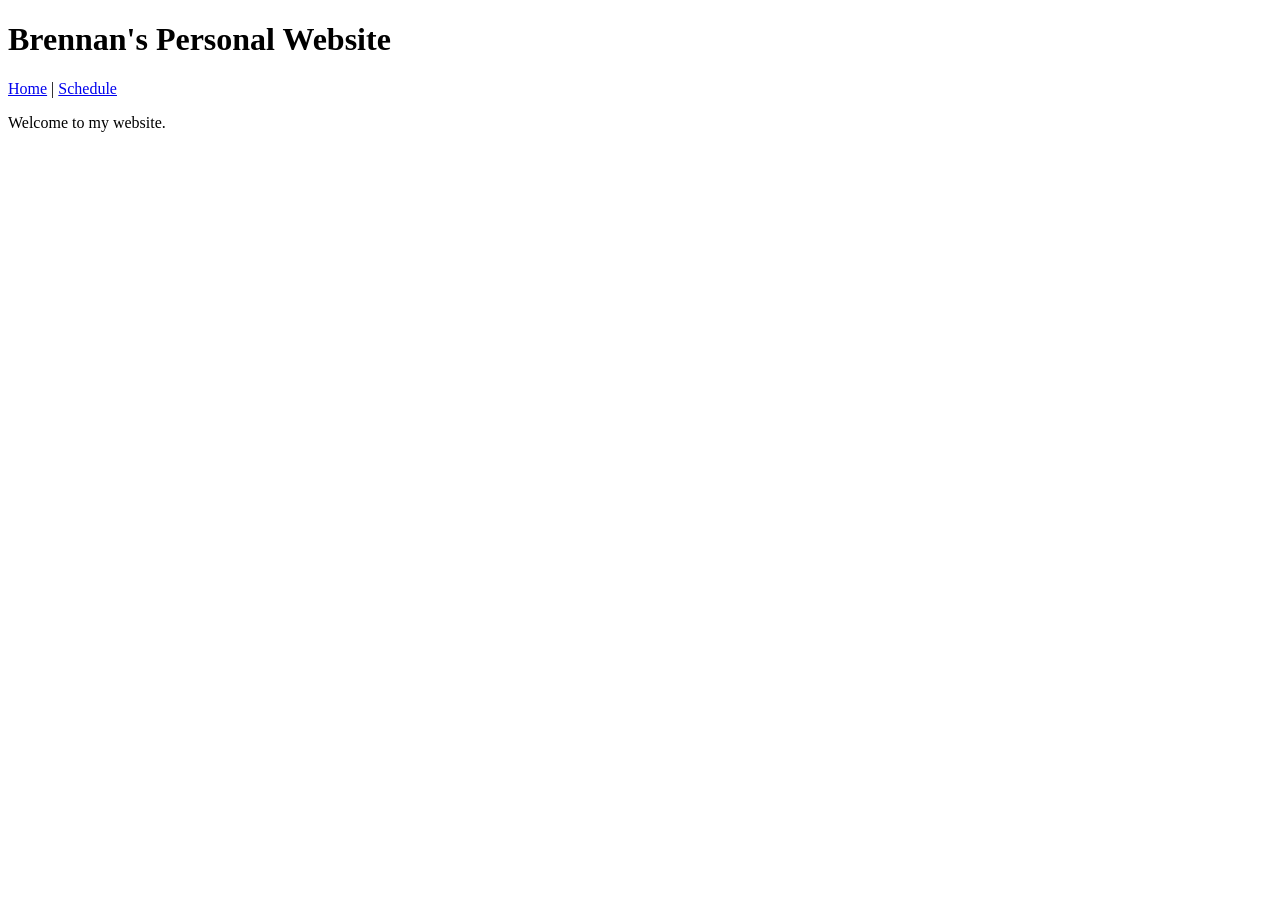
==== index.html @ 2e49db79 "Add index and schedule HTML files" ====
<!DOCTYPE html>
<html lang="en">
<head>
    <meta charset="UTF-8">
    <title>Brennan's Website</title>
    <link rel="stylesheet" href="style/stylesheet.css">
</head>

<body>

<h1>Brennan's Personal Website</h1>

<nav>
<a href="index.html">Home</a> |
<a href="schedule.html">Schedule</a>
</nav>

<p>Welcome to my website.</p>

</body>
</html>
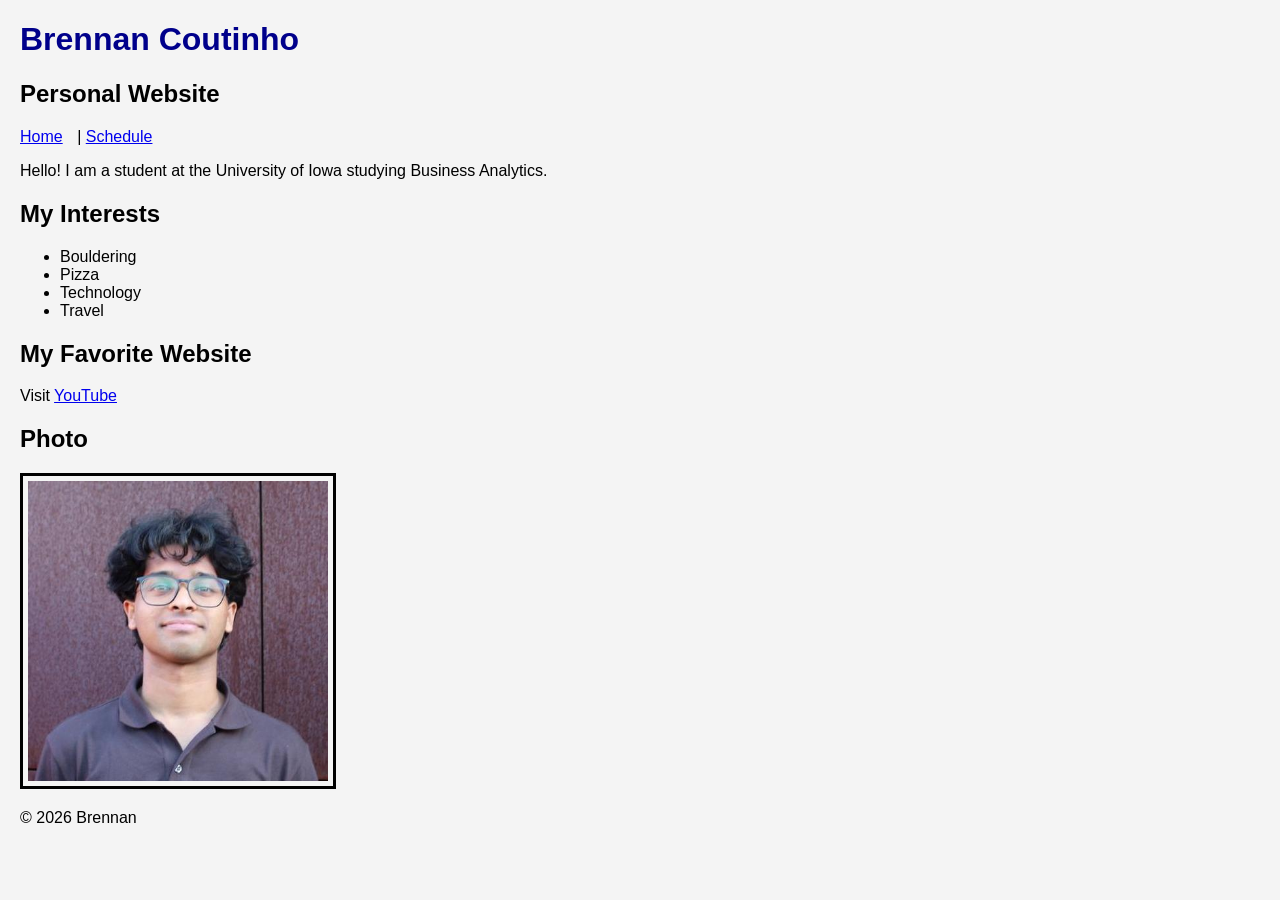
==== commit e5d7fb46: "Add website content and CSS styling" ====
--- a/index.html
+++ b/index.html
@@ -8,14 +8,47 @@
 
 <body>
 
-<h1>Brennan's Personal Website</h1>
+<header>
+<h1>Brennan Coutinho</h1>
+<h2>Personal Website</h2>
+</header>
 
 <nav>
 <a href="index.html">Home</a> |
 <a href="schedule.html">Schedule</a>
 </nav>
 
-<p>Welcome to my website.</p>
+<main>
+
+<p>Hello! I am a student at the University of Iowa studying Business Analytics.</p>
+
+<h2>My Interests</h2>
+
+<ul>
+<li>Bouldering</li>
+<li>Pizza</li>
+<li>Technology</li>
+<li>Travel</li>
+</ul>
+
+<h2>My Favorite Website</h2>
+
+<p>
+Visit 
+<a href="https://www.youtube.com" target="_blank">
+YouTube
+</a>
+</p>
+
+<h2>Photo</h2>
+
+<img src="images/photo.jpg" alt="My photo" width="300">
+
+</main>
+
+<footer>
+<p>© 2026 Brennan</p>
+</footer>
 
 </body>
 </html>
--- a/style/stylesheet.css
+++ b/style/stylesheet.css
@@ -0,0 +1,28 @@
+body{
+    background-color: #f4f4f4;
+    font-family: Arial;
+    margin: 20px;
+}
+
+h1{
+    color: darkblue;
+}
+
+nav a{
+    margin-right: 10px;
+}
+
+img{
+    border: 3px solid black;
+    padding: 5px;
+}
+
+table{
+    border-collapse: collapse;
+    margin-top: 20px;
+}
+
+th, td{
+    border: 1px solid black;
+    padding: 10px;
+}
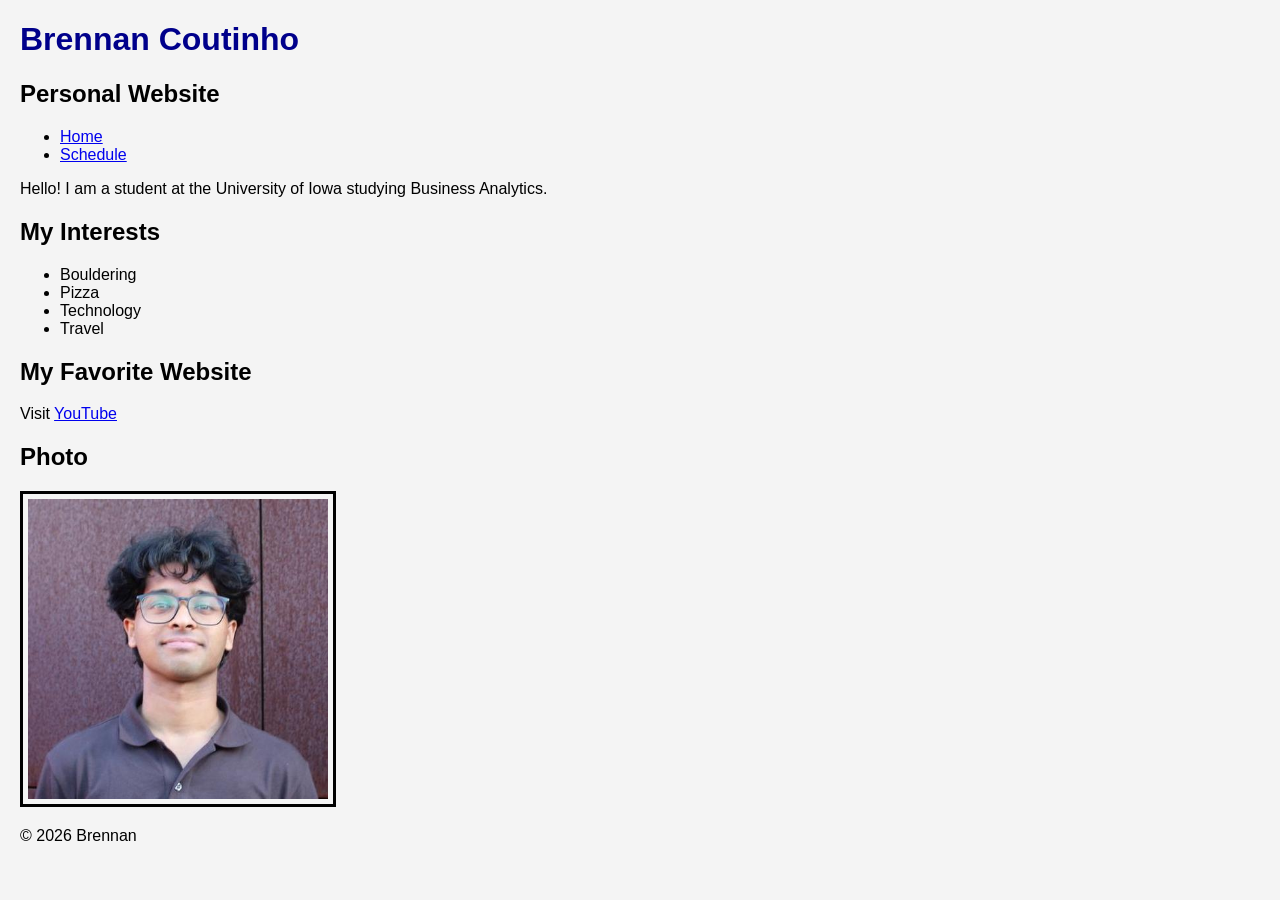
==== commit 4df381ac: "Improve schedule page structure" ====
--- a/index.html
+++ b/index.html
@@ -2,6 +2,7 @@
 <html lang="en">
 <head>
     <meta charset="UTF-8">
+    <meta name="viewport" content="width=device-width, initial-scale=1.0">
     <title>Brennan's Website</title>
     <link rel="stylesheet" href="style/stylesheet.css">
 </head>
@@ -14,8 +15,10 @@
 </header>
 
 <nav>
-<a href="index.html">Home</a> |
-<a href="schedule.html">Schedule</a>
+<ul>
+<li><a href="index.html">Home</a></li>
+<li><a href="schedule.html">Schedule</a></li>
+</ul>
 </nav>
 
 <main>
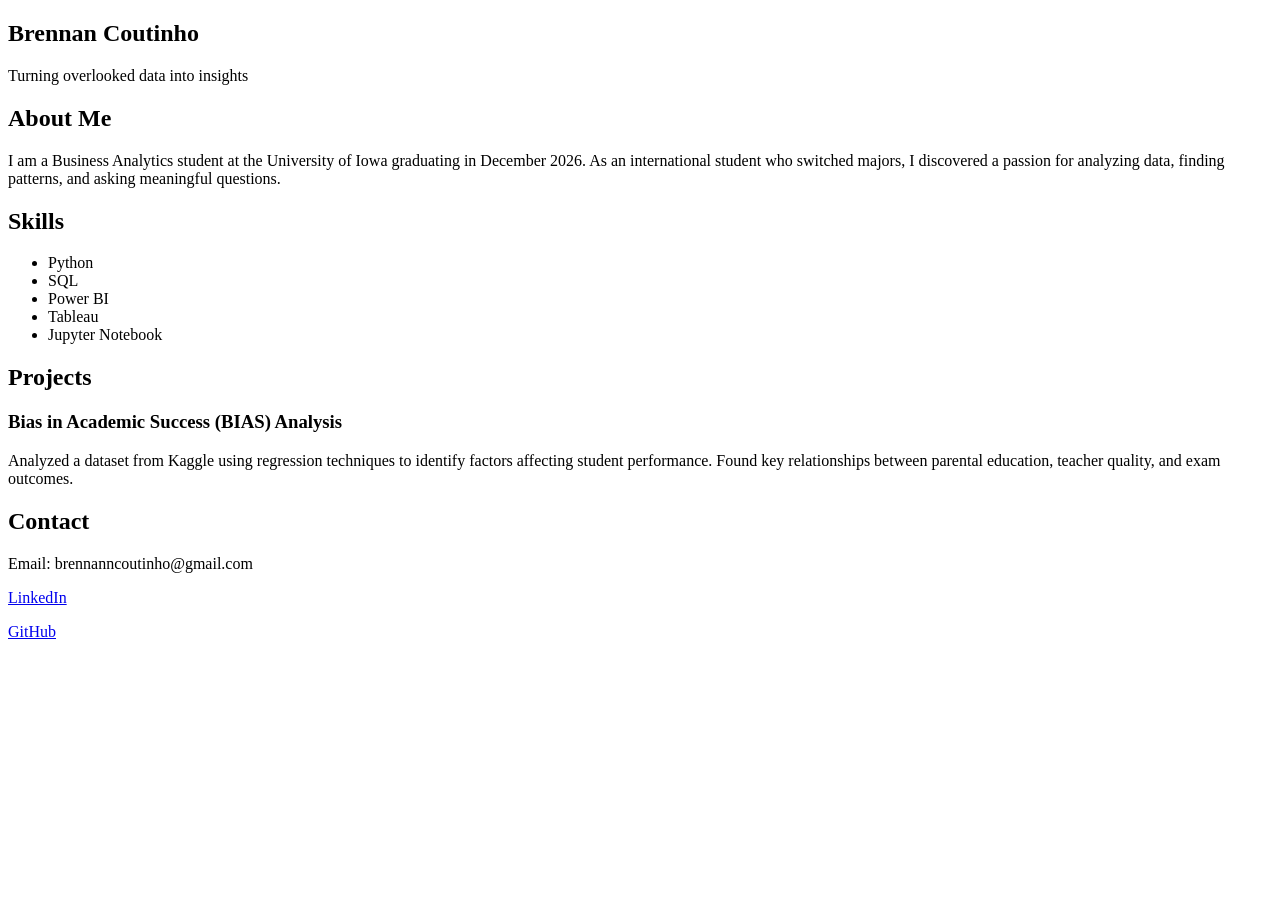
==== commit d3c40a0e: "Create index.html" ====
--- a/index.html
+++ b/index.html
@@ -3,55 +3,56 @@
 <head>
     <meta charset="UTF-8">
     <meta name="viewport" content="width=device-width, initial-scale=1.0">
-    <title>Brennan's Website</title>
-    <link rel="stylesheet" href="style/stylesheet.css">
+    <title>Brennan Coutinho</title>
+    <link rel="stylesheet" href="styles.css">
 </head>
-
 <body>
 
-<header>
-<h1>Brennan Coutinho</h1>
-<h2>Personal Website</h2>
-</header>
+    <!-- Hero -->
+    <section>
+        <h1>Brennan Coutinho</h1>
+        <p>Turning overlooked data into insights</p>
+    </section>
 
-<nav>
-<ul>
-<li><a href="index.html">Home</a></li>
-<li><a href="schedule.html">Schedule</a></li>
-</ul>
-</nav>
+    <!-- Bio -->
+    <section>
+        <h2>About Me</h2>
+        <p>
+            I am a Business Analytics student at the University of Iowa graduating in December 2026.
+            As an international student who switched majors, I discovered a passion for analyzing data,
+            finding patterns, and asking meaningful questions.
+        </p>
+    </section>
 
-<main>
+    <!-- Skills -->
+    <section>
+        <h2>Skills</h2>
+        <ul>
+            <li>Python</li>
+            <li>SQL</li>
+            <li>Power BI</li>
+            <li>Tableau</li>
+            <li>Jupyter Notebook</li>
+        </ul>
+    </section>
 
-<p>Hello! I am a student at the University of Iowa studying Business Analytics.</p>
+    <!-- Projects -->
+    <section>
+        <h2>Projects</h2>
+        <h3>Bias in Academic Success (BIAS) Analysis</h3>
+        <p>
+            Analyzed a dataset from Kaggle using regression techniques to identify factors affecting student performance.
+            Found key relationships between parental education, teacher quality, and exam outcomes.
+        </p>
+    </section>
 
-<h2>My Interests</h2>
-
-<ul>
-<li>Bouldering</li>
-<li>Pizza</li>
-<li>Technology</li>
-<li>Travel</li>
-</ul>
-
-<h2>My Favorite Website</h2>
-
-<p>
-Visit 
-<a href="https://www.youtube.com" target="_blank">
-YouTube
-</a>
-</p>
-
-<h2>Photo</h2>
-
-<img src="images/photo.jpg" alt="My photo" width="300">
-
-</main>
-
-<footer>
-<p>© 2026 Brennan</p>
-</footer>
+    <!-- Contact -->
+    <section>
+        <h2>Contact</h2>
+        <p>Email: brennanncoutinho@gmail.com</p>
+        <p><a href="https://www.linkedin.com/in/brennan-coutinho-a47519295/">LinkedIn</a></p>
+        <p><a href="https://github.com/brennan-coutinho">GitHub</a></p>
+    </section>
 
 </body>
 </html>
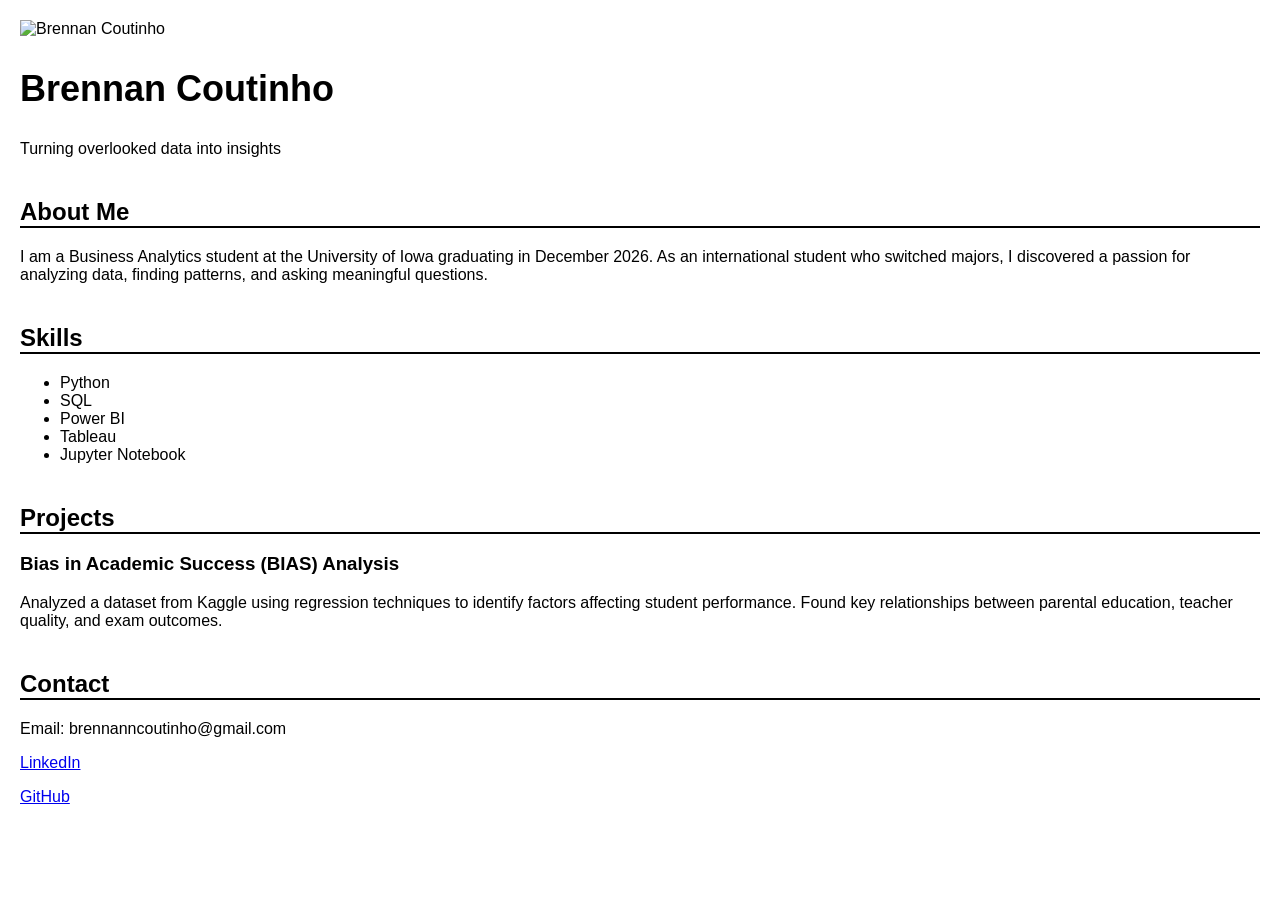
==== commit 5a03fc08: "Update index.html" ====
--- a/index.html
+++ b/index.html
@@ -4,6 +4,7 @@
     <meta charset="UTF-8">
     <meta name="viewport" content="width=device-width, initial-scale=1.0">
     <title>Brennan Coutinho</title>
+    <img src="images/profile.jpg" alt="Brennan Coutinho" width="150">
     <link rel="stylesheet" href="styles.css">
 </head>
 <body>
--- a/styles.css
+++ b/styles.css
@@ -0,0 +1,30 @@
+body {
+    font-family: Arial, sans-serif;
+    margin: 0;
+    padding: 20px;
+}
+
+section {
+    margin-bottom: 40px;
+}
+
+h1 {
+    font-size: 36px;
+}
+
+h2 {
+    border-bottom: 2px solid black;
+}
+section {
+    margin-bottom: 40px;
+    opacity: 0;
+    transform: translateY(20px);
+    animation: fadeIn 0.8s ease forwards;
+}
+
+@keyframes fadeIn {
+    to {
+        opacity: 1;
+        transform: translateY(0);
+    }
+}
